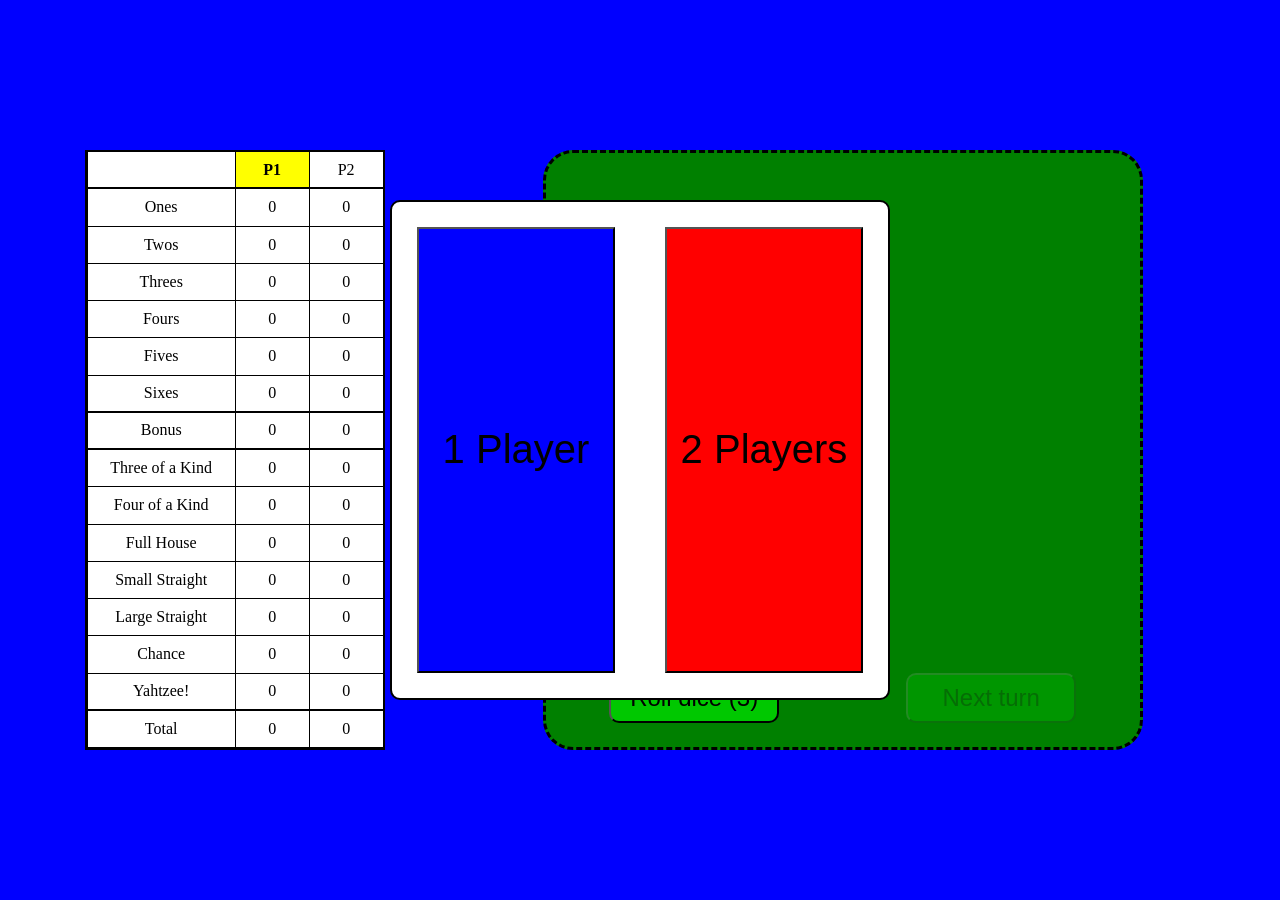
==== webpage/index.html @ 983d32af "Upload" ====
<!DOCTYPE html>
<html>
  <head>
    <meta name="viewport" content="width=device-width, initial-scale=1.0" />
    <!-- CSS -->
    <link rel="stylesheet" type="text/css" href="resources/css/style.css" />
  </head>
  <body>
    <div class="grid-container">
      <!-- Score card -->
      <div class="grid-container__item score-card">
        <!-- Player names -->
        <div id="score-card__row-players" class="score-card__row">
          <div class="score-card__cell"></div>
          <div class="score-card__cell player-turn">P1</div>
          <div class="score-card__cell">P2</div>
        </div>
        <!-- Ones -->
        <div id="score-card__row-ones" class="score-card__row">
          <div class="score-card__cell">Ones</div>
          <div class="score-card__cell">0</div>
          <div class="score-card__cell">0</div>
        </div>
        <!-- Twos -->
        <div id="score-card__row-twos" class="score-card__row">
          <div class="score-card__cell">Twos</div>
          <div class="score-card__cell">0</div>
          <div class="score-card__cell">0</div>
        </div>
        <!-- Threes -->
        <div id="score-card__row-threes" class="score-card__row">
          <div class="score-card__cell">Threes</div>
          <div class="score-card__cell">0</div>
          <div class="score-card__cell">0</div>
        </div>
        <!-- Fours -->
        <div id="score-card__row-fours" class="score-card__row">
          <div class="score-card__cell">Fours</div>
          <div class="score-card__cell">0</div>
          <div class="score-card__cell">0</div>
        </div>
        <!-- Fives -->
        <div id="score-card__row-fives" class="score-card__row">
          <div class="score-card__cell">Fives</div>
          <div class="score-card__cell">0</div>
          <div class="score-card__cell">0</div>
        </div>
        <!-- Sixes -->
        <div id="score-card__row-sixes" class="score-card__row">
          <div class="score-card__cell">Sixes</div>
          <div class="score-card__cell">0</div>
          <div class="score-card__cell">0</div>
        </div>
        <!-- Bonus -->
        <div id="score-card__row-bonus" class="score-card__row">
          <div class="score-card__cell">Bonus</div>
          <div class="score-card__cell">0</div>
          <div class="score-card__cell">0</div>
        </div>
        <!-- Three of a Kind -->
        <div id="score-card__row-toak" class="score-card__row">
          <div class="score-card__cell">Three of a Kind</div>
          <div class="score-card__cell">0</div>
          <div class="score-card__cell">0</div>
        </div>
        <!-- Four of a Kind -->
        <div id="score-card__row-foak" class="score-card__row">
          <div class="score-card__cell">Four of a Kind</div>
          <div class="score-card__cell">0</div>
          <div class="score-card__cell">0</div>
        </div>
        <!-- Full House -->
        <div id="score-card__row-fullhouse" class="score-card__row">
          <div class="score-card__cell">Full House</div>
          <div class="score-card__cell">0</div>
          <div class="score-card__cell">0</div>
        </div>
        <!-- Small Straight -->
        <div id="score-card__row-sstraight" class="score-card__row">
          <div class="score-card__cell">Small Straight</div>
          <div class="score-card__cell">0</div>
          <div class="score-card__cell">0</div>
        </div>
        <!-- Large Straight -->
        <div id="score-card__row-lstraight" class="score-card__row">
          <div class="score-card__cell">Large Straight</div>
          <div class="score-card__cell">0</div>
          <div class="score-card__cell">0</div>
        </div>
        <!-- Chance -->
        <div id="score-card__row-chance" class="score-card__row">
          <div class="score-card__cell">Chance</div>
          <div class="score-card__cell">0</div>
          <div class="score-card__cell">0</div>
        </div>
        <!-- Yahtzee -->
        <div id="score-card__row-yahtzee" class="score-card__row">
          <div class="score-card__cell">Yahtzee!</div>
          <div class="score-card__cell">0</div>
          <div class="score-card__cell">0</div>
        </div>
        <!-- Total -->
        <div id="score-card__row-total" class="score-card__row">
          <div class="score-card__cell">Total</div>
          <div id="score-card__cell-total-1" class="score-card__cell">0</div>
          <div id="score-card__cell-total-2" class="score-card__cell">0</div>
        </div>
      </div>
      <!-- Game area -->
      <div class="grid-container__item game-area">
        <div class="game-area__dice-area">
          <!-- Dice -->
          <div class="die-container">
            <img class="die" src="resources/img/die-1.png" alt="die 1" />
          </div>
          <div class="die-container">
            <img class="die" src="resources/img/die-2.png" alt="die 2" />
          </div>
          <div class="die-container">
            <img class="die" src="resources/img/die-3.png" alt="die 3" />
          </div>
          <div class="die-container">
            <img class="die" src="resources/img/die-4.png" alt="die 4" />
          </div>
          <div class="die-container">
            <img class="die" src="resources/img/die-5.png" alt="die 5" />
          </div>
          <!-- Yahtzee logo -->
          <img
            id="yahtzee-logo"
            src="resources/img/yahtzee.png"
            alt="yahtzee"
          />
        </div>
        <!-- Buttons -->
        <div class="game-area__button-container">
          <button class="game-area__button game-area__button-roll">
            Roll dice (3)
          </button>
          <button class="game-area__button game-area__button-next" disabled>
            Next turn
          </button>
        </div>
      </div>
    </div>
    <!-- Game selector Menu-->
    <div class="game-selector">
      <div class="modal-background"></div>
      <div class="modal game-selector__modal">
        <button
          class="game-selector__modal-button game-selector__modal-button-single"
        >
          1 Player
        </button>
        <button
          class="game-selector__modal-button game-selector__modal-button-multi"
        >
          2 Players
        </button>
      </div>
    </div>
    <!-- Game over screen -->
    <div class="game-over hidden">
      <div class="background"></div>
      <div class="modal game-over__modal">
        <h1>Game over!</h1>
        <p id="game-over__modal__player-1"></p>
        <p id="game-over__modal__player-2"></p>
        <p id="game-over__modal__winner"></p>
      </div>
    </div>
    <!-- JS -->
    <script src="resources/js/script.js"></script>
  </body>
</html>
---- webpage/resources/css/style.css ----
* {
  margin: 0;
  box-sizing: border-box;
}

body {
  width: 100vw;
  height: 100vh;
  overflow: hidden;
}

script {
  display: none;
}

.grid-container {
  display: grid;
  grid-template-columns: 1fr 2fr;
  grid-template-rows: 1fr;
  align-items: center;
  justify-items: center;

  padding: 2.5vh 2.5vw;
  width: 100vw;
  height: 100vh;
  background-color: blue;
}

.score-card {
  display: grid;
  grid-template-columns: 1fr;
  grid-template-rows: repeat(16, 1fr);

  margin: 0 10px;
  width: 300px;
  height: 600px;
  background-color: white;
  border: 2px solid black;
}

.score-card__row {
  display: grid;
  grid-template-columns: 2fr repeat(2, 1fr);

  border-bottom: 1px solid black;
}

#score-card__row-players,
#score-card__row-sixes,
#score-card__row-bonus,
#score-card__row-yahtzee {
  border-bottom: 2px solid black;
}

.score-card__cell {
  display: flex;
  justify-content: center;
  align-items: center;

  border-left: 1px solid black;
}

.clicked-cell {
  color: black;
  background-color: rgb(200, 200, 200);
}

.clickable-cell {
  color: red;
}

.clickable-cell:hover {
  background-color: palevioletred;
  cursor: pointer;
}

.player-turn {
  background-color: yellow;
  font-weight: bold;
}

.game-area {
  display: grid;
  grid-template-columns: 1fr;
  grid-template-rows: 5fr 1fr;
  justify-items: center;
  align-items: center;

  margin: 0 10px;
  width: 600px;
  height: 600px;
  background-color: green;
  border: 3px dashed black;
  border-radius: 5%;
}

.game-area__dice-area {
  display: flex;
  justify-content: space-evenly;

  position: relative;
  gap: 100px;
  width: 90%;
  height: 90%;
}

.die-container {
  display: flex;
  justify-content: center;

  position: relative;
  height: 100%;
}

.die {
  position: absolute;
  top: -400px;
  width: 75px;
  height: 75px;
  transition: transform 0.5s ease;
}

.game-area__button-container {
  display: flex;
  justify-content: space-around;

  width: 100%;
}

.game-area__button {
  width: 170px;
  height: 50px;
  font-size: 1.5rem;
  background-color: rgb(0, 200, 0);
  border-radius: 10px;
}

.game-area__button:hover {
  background-color: rgb(0, 255, 0);
}

.game-area__button:active,
.game-area__button:disabled {
  background-color: rgb(0, 150, 0);
}

#yahtzee-logo {
  position: absolute;
  width: 80%;
  top: -300%;
  left: 50%;
  transform: translate(-50%, -50%);
  transition: transform 1.5s ease;
  pointer-events: none;
}

.hidden {
  display: none;
}

.background {
  position: absolute;
  top: 0;
  left: 0;
  background-color: rgba(0, 0, 0, 0.5);
  width: 100vw;
  height: 100vh;
}

.modal {
  position: absolute;
  top: 50%;
  left: 50%;
  transform: translate(-50%, -50%);

  background-color: white;
  width: 500px;
  height: 500px;
  border: 2px solid black;
  border-radius: 10px;
}

.game-selector__modal {
  display: flex;
  justify-content: space-around;
  align-items: center;
}

.game-selector__modal-button {
  width: 40%;
  height: 90%;
  font-size: 2.5rem;
}

.game-selector__modal-button:hover {
  cursor: pointer;
}

.game-selector__modal-button-single {
  background-color: blue;
}

.game-selector__modal-button-single:hover {
  background-color: rgb(100, 100, 255);
}

.game-selector__modal-button-multi {
  background-color: red;
}

.game-selector__modal-button-multi:hover {
  background-color: rgb(255, 100, 100);
}

.game-over__modal {
  display: flex;
  flex-direction: column;
  justify-content: center;
  align-items: center;

  font-size: 1.5rem;
}

@media (min-width: 2000px) {
  .score-card {
    width: 450px;
    height: 900px;
    font-size: 2rem;
  }

  .game-area {
    width: 900px;
    height: 900px;
  }

  .game-selector__modal-button {
    font-size: 5rem;
  }

  .die {
    width: 125px;
    height: 125px;
  }

  .modal {
    width: 1000px;
    height: 1000px;
  }

  .game-area__button {
    width: 340px;
    height: 100px;
    font-size: 3rem;
  }

  .game-over__modal {
    font-size: 3rem;
  }
}
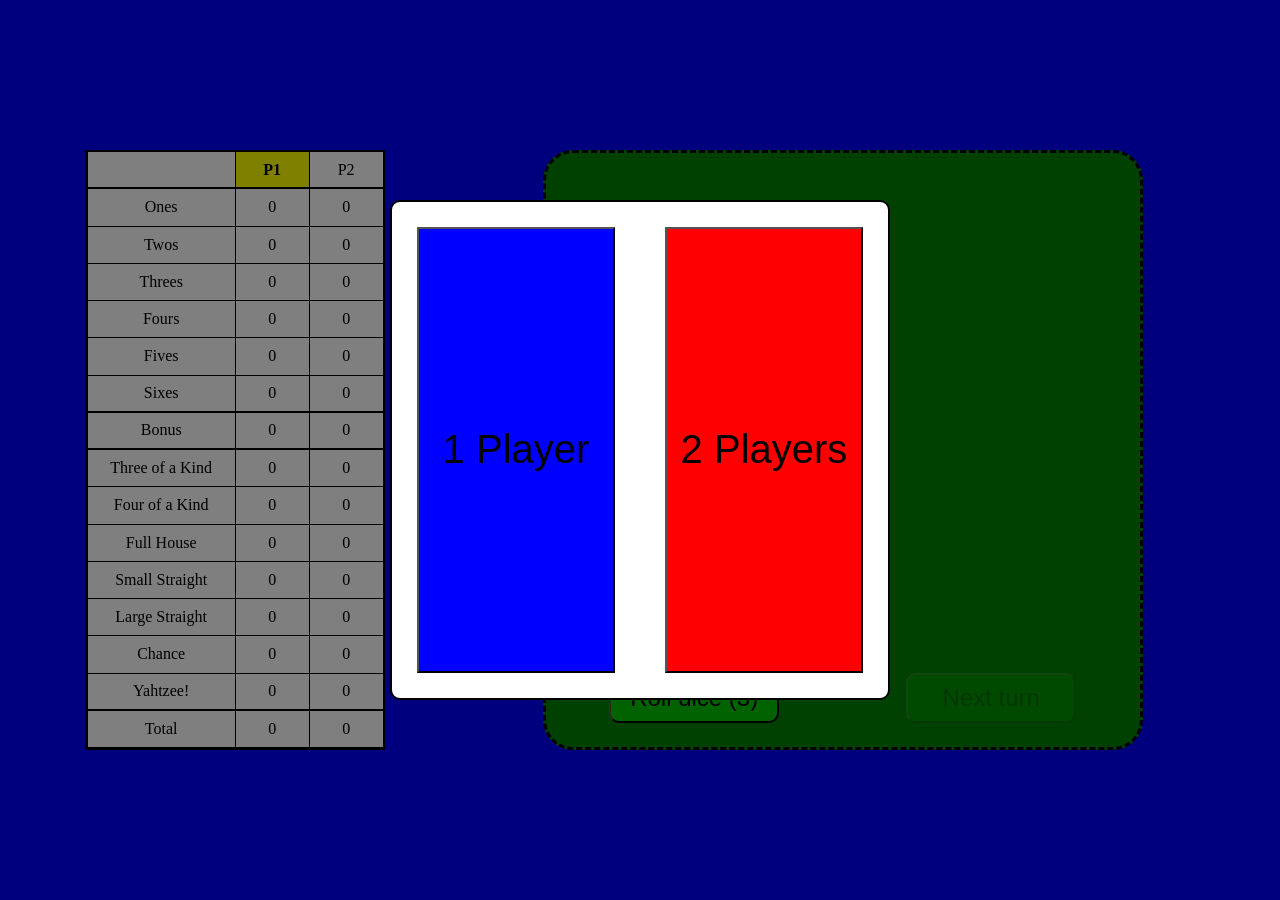
==== commit c37a6395: "Final update and proces.txt" ====
--- a/webpage/index.html
+++ b/webpage/index.html
@@ -145,7 +145,7 @@
     </div>
     <!-- Game selector Menu-->
     <div class="game-selector">
-      <div class="modal-background"></div>
+      <div class="background"></div>
       <div class="modal game-selector__modal">
         <button
           class="game-selector__modal-button game-selector__modal-button-single"
@@ -167,6 +167,7 @@
         <p id="game-over__modal__player-1"></p>
         <p id="game-over__modal__player-2"></p>
         <p id="game-over__modal__winner"></p>
+        <button class="play-again-button">Play again</button>
       </div>
     </div>
     <!-- JS -->
--- a/webpage/resources/css/style.css
+++ b/webpage/resources/css/style.css
@@ -221,6 +221,22 @@
   font-size: 1.5rem;
 }
 
+.play-again-button {
+  width: 150px;
+  height: 40px;
+  border-radius: 10px;
+  font-size: 1.5rem;
+  background-color: gray;
+}
+
+.play-again-button:hover {
+  background-color: rgb(200, 200, 200);
+}
+
+.play-again-button:active {
+  background-color: rgb(100, 100, 100);
+}
+
 @media (min-width: 2000px) {
   .score-card {
     width: 450px;
@@ -256,4 +272,10 @@
   .game-over__modal {
     font-size: 3rem;
   }
-}
+
+  .play-again-button {
+    width: 300px;
+    height: 80px;
+    font-size: 3rem;
+  }
+}
